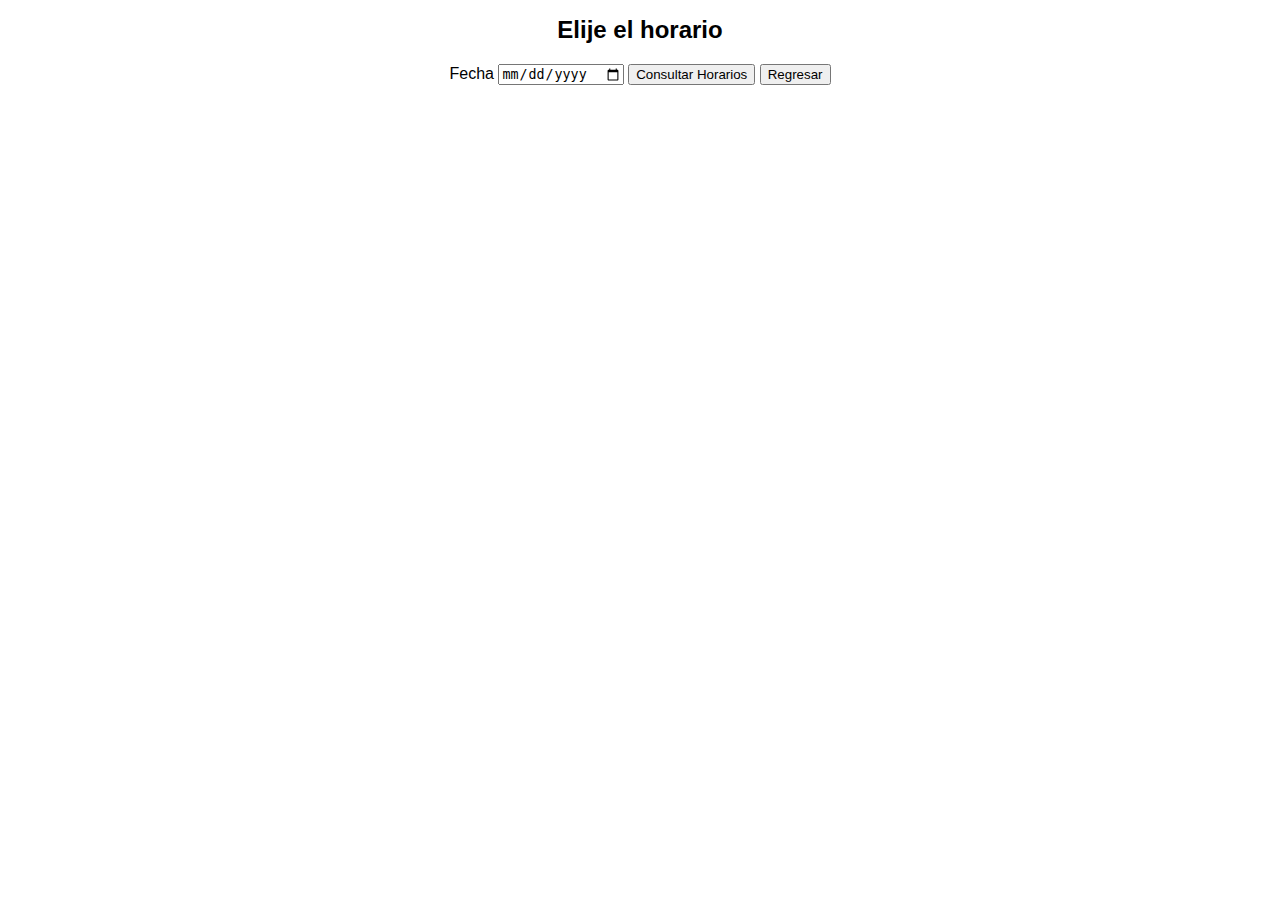
==== Horarios.html @ e90985f0 "agregar pantalla nosotros y footer" ====
<!DOCTYPE html>
<html lang="es">
<head>
    <meta charset="UTF-8">
    <meta name="viewport" content="width=device-width, initial-scale=1.0">
    <title>Reserva de Canchas - Peloteros</title>
    <link rel="stylesheet" href="Styles/HorariosStyle.css">
</head>
<body>
    <div class="container">
        <h1>Elije el horario</h1>
        <div class="calendar-container">
            <label for="date-picker">Fecha</label>
            <input type="date" id="date-picker" name="date-picker">
            <button onclick="fetchScheduleData()">Consultar Horarios</button>
            <button onclick="window.location.href='Index.html';">Regresar</button>
        </div>

        <div id="schedule-grid" class="schedule-grid">
            <!-- Horarios y Canchas se cargarán aquí -->
        </div>
    </div>

    <script src="Js/Prueba1.js"></script>
</body>
</html>
---- Styles/HorariosStyle.css ----
* {
    box-sizing: border-box;
}

body {
    font-family: Arial, sans-serif;
}

.container {
    width: 90%;
    margin: 0 auto;
    text-align: center;
}

h1 {
    font-size: 24px;
    margin-bottom: 20px;
}

.calendar-container {
    margin-bottom: 20px;
}

#schedule-grid {
    display: grid;
    grid-template-columns: repeat(8, 1fr); /* Una columna para horarios y siete para canchas */
    gap: 1px;
    border-collapse: collapse;
    background-color: #333;
}

.header-cell, .time-cell, .slot {
    padding: 10px;
    color: white;
    text-align: center;
}

.header-cell {
    background-color: #333;
    color: white;
    font-weight: bold;
}

.time-cell {
    background-color: #eee;
    color: #333;
}

.slot.available {
    background-color: #4CAF50;
}

.slot.unavailable {
    background-color: #D9534F;
}
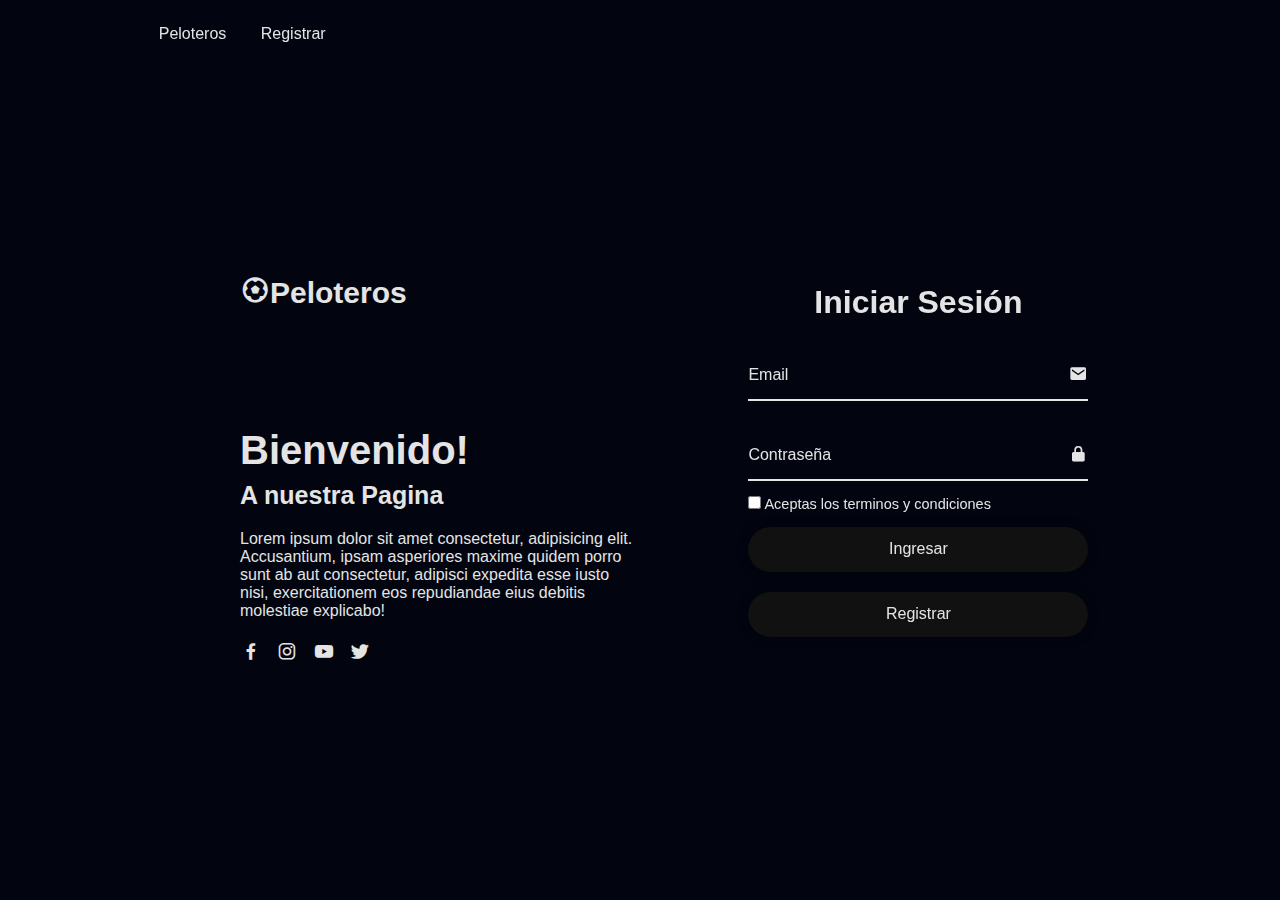
==== commit af644473: "Cambios integrando la funcionalidad de reservas" ====
--- a/Horarios.html
+++ b/Horarios.html
@@ -11,9 +11,9 @@
         <h1>Elije el horario</h1>
         <div class="calendar-container">
             <label for="date-picker">Fecha</label>
-            <input type="date" id="date-picker" name="date-picker">
-            <button onclick="fetchScheduleData()">Consultar Horarios</button>
+            <input type="date" id="date-picker" name="date-picker">            
             <button onclick="window.location.href='Index.html';">Regresar</button>
+            <button onclick="window.location.href='RegistroReserva.html';">Continuar</button>
         </div>
 
         <div id="schedule-grid" class="schedule-grid">
@@ -21,6 +21,6 @@
         </div>
     </div>
 
-    <script src="Js/Prueba1.js"></script>
+    <script src="Js/Horarios.js"></script>
 </body>
 </html>--- a/Styles/HorariosStyle.css
+++ b/Styles/HorariosStyle.css
@@ -23,7 +23,7 @@
 
 #schedule-grid {
     display: grid;
-    grid-template-columns: repeat(8, 1fr); /* Una columna para horarios y siete para canchas */
+    /*grid-template-columns: repeat(8, 1fr);*/ /* Una columna para horarios y siete para canchas */
     gap: 1px;
     border-collapse: collapse;
     background-color: #333;
